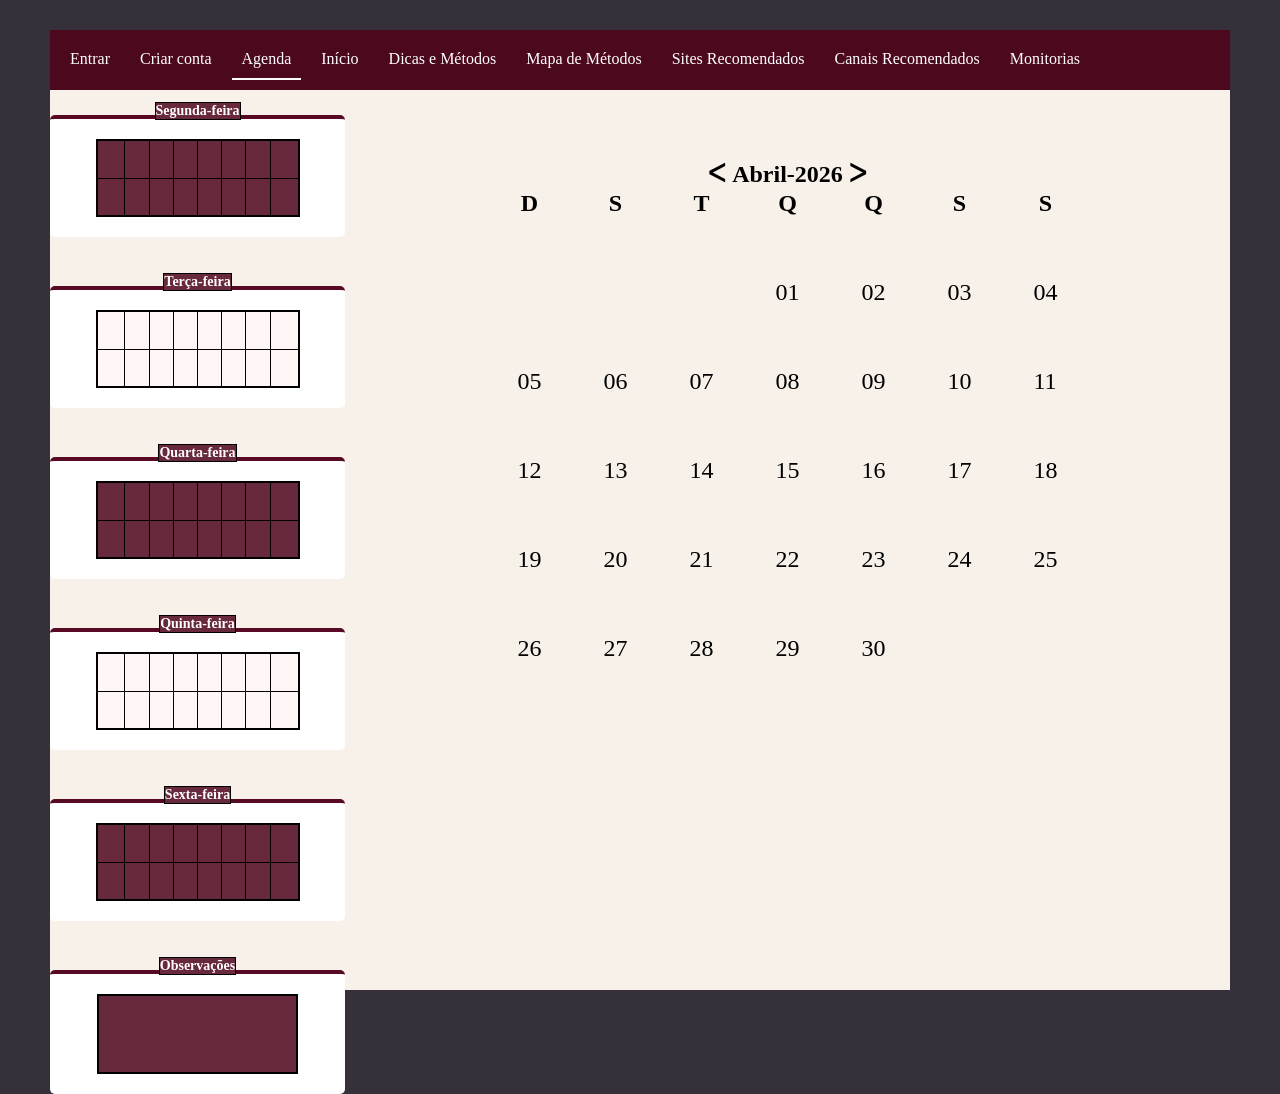
==== agenda.html @ 1c2069dc "footer" ====
<!DOCTYPE html>
<html lang="pt-BR">

    <head>
        <meta charset="UTF-8">
        <meta
            name="viewport"
            content="width=device-width, initial-scale=1.0"
        >
        <title>IFocus | Agenda</title>
        <link rel="stylesheet" href="style.css">
    </head>
    <body class="body-agenda">
        <div class="pag_principal">

            <!-- MENU -->

            <nav class="menu">

                <a href="entrar.html">
                    Entrar
                </a>

                <a href="cadastro.html">
                    Criar conta
                </a>

                <a href="agenda.html" class="index">
                    Agenda
                </a>

                <a href="inicio.html">
                    Início
                </a>

                <a href="dicas.html">
                    Dicas e Métodos
                </a>

                <a href="metodos.html">
                    Mapa de Métodos
                </a>

                <a href="sites.html">
                    Sites Recomendados
                </a>

                <a href="canais.html">
                    Canais Recomendados
                </a>

                <a
                    href="monitorias.html"
                >
                    Monitorias
                </a>

            </nav>
        <main class="main-agenda">
            <aside class="dias-semana">
                <div class="container-tabela">
                    <div class="dia">
                        <h4 class="titulo-dia-semana">Segunda-feira</h4>
                        <table class="tabela-dias-semana">
                            <tr>
                                <td></td>
                                <td></td>
                                <td></td>
                                <td></td>
                                <td></td>
                                <td></td>
                                <td></td>
                                <td></td>
                            </tr>
                            <tr>
                                <td></td>
                                <td></td>
                                <td></td>
                                <td></td>
                                <td></td>
                                <td></td>
                                <td></td>
                                <td></td>
                            </tr>
                        </table>
                    </div>
                    <div class="dia">
                        <h4 class="titulo-dia-semana">Terça-feira</h4>
                        <table class="tabela-dias-semana">
                            <tr>
                                <td></td>
                                <td></td>
                                <td></td>
                                <td></td>
                                <td></td>
                                <td></td>
                                <td></td>
                                <td></td>
                            </tr>
                            <tr>
                                <td></td>
                                <td></td>
                                <td></td>
                                <td></td>
                                <td></td>
                                <td></td>
                                <td></td>
                                <td></td>
                            </tr>
                        </table>
                    </div>
                    <div class="dia">
                        <h4 class="titulo-dia-semana">Quarta-feira</h4>
                        <table  class="tabela-dias-semana">
                            <tr>
                                <td></td>
                                <td></td>
                                <td></td>
                                <td></td>
                                <td></td>
                                <td></td>
                                <td></td>
                                <td></td>
                            </tr>
                            <tr>
                                <td></td>
                                <td></td>
                                <td></td>
                                <td></td>
                                <td></td>
                                <td></td>
                                <td></td>
                                <td></td>
                            </tr>
                        </table>
                    </div>
                    <div class="dia">
                        <h4 class="titulo-dia-semana">Quinta-feira</h4>
                        <table  class="tabela-dias-semana">
                            <tr>
                                <td></td>
                                <td></td>
                                <td></td>
                                <td></td>
                                <td></td>
                                <td></td>
                                <td></td>
                                <td></td>
                            </tr>
                            <tr>
                                <td></td>
                                <td></td>
                                <td></td>
                                <td></td>
                                <td></td>
                                <td></td>
                                <td></td>
                                <td></td>
                            </tr>
                        </table>
                    </div>
                    <div class="dia">
                        <h4 class="titulo-dia-semana">Sexta-feira</h4>
                        <table  class="tabela-dias-semana">
                            <tr>
                                <td></td>
                                <td></td>
                                <td></td>
                                <td></td>
                                <td></td>
                                <td></td>
                                <td></td>
                                <td></td>
                            </tr>
                            <tr>
                                <td></td>
                                <td></td>
                                <td></td>
                                <td></td>
                                <td></td>
                                <td></td>
                                <td></td>
                                <td></td>
                            </tr>
                        </table>
                    </div>
                    <div class="dia">
                        <h4 class="titulo-dia-semana">Observações</h4>
                        <div class="observacoes"></div>
                    </div>
                </div>
            </aside>
            <section class="calendario">
                <div class="mes-ano-calendario">
                    <h1>ᐸ Abril-2026 ᐳ</h1>
                </div>
                <table class="tabela-calendario">
                    <tr>
                        <th class="coluna-calendario">D</th>
                        <th class="coluna-calendario">S</th>
                        <th class="coluna-calendario">T</th>
                        <th class="coluna-calendario">Q</th>
                        <th class="coluna-calendario">Q</th>
                        <th class="coluna-calendario">S</th>
                        <th class="coluna-calendario">S</th>
                    </tr>
                    <tr>
                        <td class="coluna-calendario"></td>
                        <td class="coluna-calendario"></td>
                        <td class="coluna-calendario"></td>
                        <td class="coluna-calendario">01</td>
                        <td class="coluna-calendario">02</td>
                        <td class="coluna-calendario">03</td>
                        <td class="coluna-calendario">04</td>
                    </tr>
                    <tr>
                        <td class="coluna-calendario">05</td>
                        <td class="coluna-calendario">06</td>
                        <td class="coluna-calendario">07</td>
                        <td class="coluna-calendario">08</td>
                        <td class="coluna-calendario">09</td>
                        <td class="coluna-calendario">10</td>
                        <td class="coluna-calendario">11</td>
                    </tr>
                    <tr>
                        <td class="coluna-calendario">12</td>
                        <td class="coluna-calendario">13</td>
                        <td class="coluna-calendario">14</td>
                        <td class="coluna-calendario">15</td>
                        <td class="coluna-calendario">16</td>
                        <td class="coluna-calendario">17</td>
                        <td class="coluna-calendario">18</td>
                    </tr>
                    <tr>
                        <td class="coluna-calendario">19</td>
                        <td class="coluna-calendario">20</td>
                        <td class="coluna-calendario">21</td>
                        <td class="coluna-calendario">22</td>
                        <td class="coluna-calendario">23</td>
                        <td class="coluna-calendario">24</td>
                        <td class="coluna-calendario">25</td>
                    </tr>
                    <tr>
                        <td class="coluna-calendario">26</td>
                        <td class="coluna-calendario">27</td>
                        <td class="coluna-calendario">28</td>
                        <td class="coluna-calendario">29</td>
                        <td class="coluna-calendario">30</td>
                        <td class="coluna-calendario"></td>
                        <td class="coluna-calendario"></td>
                    </tr>
                </table>

            </section>
        </main>
    </body>
</html>
---- style.css ----
/*CONFIGURAÇÕES GERAIS*/
* {
  box-sizing: border-box;
  }

  body {
    margin: 0;
    background-color: #36303B;
}

/*PÁGINA PRINCIPAL*/
.pag_principal {
    max-width: 1180px;
    margin: 30px auto;
    background-color: #FFF6F6;
}

/*BARRA SUPERIOR*/
.navegador {
    background-color: #36303B;
    padding: 12px;
    display: flex;
    align-items: center;
}

/*MENU*/
.menu {
    background-color: #4C091D;
    display: flex;
    padding: 10px;
    gap: 10px;
}

.menu a {
    color: white;
    text-decoration: none;
    padding: 10px;
}

.menu a:hover {
    background-color: #580A25;
}

/* PÁGINA ATUAL */
.menu .index {
    border-bottom: 2px solid white;
}

/*LOGIN E CADASTRO*/
.login {
    display: flex;
    min-height: 560px;
}

/*LADO DOS TEXTOS*/
.textos {
    width: 50%;
    background-color: #36303B;
    color: white;
    display: flex;
    align-items: center;
    justify-content: center;
    padding: 40px;
}

.inicio {
    max-width: 350px;
}

/* LOGO */
.logo {
    font-size: 18px;
    font-weight: bold;
    margin-bottom: 20px;
}

/* TÍTULO */
.inicio h1 {
    font-size: 34px;
}

/* PARÁGRAFO */
.inicio p {
    line-height: 1.6;
}

/*FORMULÁRIO*/
.formulario {
    width: 50%;
    padding: 50px;
    display: flex;
    flex-direction: column;
    justify-content: center;
}

.formulario h2 {
    color: #4C091D;
}

.subtitulo {
    color: #8B8782;
    margin-bottom: 30px;
}

/*CAMPOS DO FORMULÁRIO*/
.campo {
    margin-bottom: 15px;
}

.campo label {
    display: block;
    margin-bottom: 5px;
    color: #4C091D;
    font-weight: bold;
}

.campo input {
    width: 100%;
    padding: 10px;
    border: 1px solid #ccc;
    border-radius: 5px;

}

/*BOTÃO LOGIN*/
.botao_login {
    background-color: #580A25;
    color: white;
    border: none;
    padding: 12px;
    border-radius: 5px;
    text-align: center;
    text-decoration: none;
    cursor: pointer;
    margin-top: 10px;
}
.botao_login:hover {
    background-color: #4C091D;
}

/*TROCAR DE CONTA*/
.trocar_conta {
    margin-top: 20px;
    color: #8B8782;
    text-align: center;
}
.trocar_conta a {
    color: #580A25;
    font-weight: bold;
    text-decoration: none;
}

/*HERO*/
.cabeca {
    background-color: #4C091D;
    color: white;
    padding: 50px;
}

.titulo_inferior {
    font-size: 13px;
    margin-bottom: 10px
}

.cabeca h1 {
    font-size: 32px;
}

.cabeca p {
    line-height: 1.6;
}


/*CONTEÚDO GERAL*/

.conteudo{
    padding: 40px;
}

.titulo {
    color: #4C091D;
}

.descricao {
    color: #555;
    line-height: 1.6;
}

/*FOOTER*/

.site-footer {
    background-color: #68293C;
    color: white;
    padding: 30px;
    display: flex;
}

.site-footer a {
    color: white;
    text-decoration: none;
}

.col1{
    margin-left: 5%;
}

.col2{
    margin-left: 25%;
    margin-top: 5%;
}


/*DICAS E MÉTODOS*/
.area_metodo{
    display: grid;
    grid-template-columns: 1fr 1fr;
    gap: 20px;
}

.area_conteudo {
    background-color: white;
    padding: 20px;
    border-left: 4px solid #580A25;
    border-radius: 5px;
}

.area_conteudo h3 {
    color: #4C091D;
}

.area_conteudo p {
    color: #555;
    line-height: 1.5;
}

/*COMENTÁRIOS*/
.area_comentario {
    background-color: white;
    padding: 20px;
    margin-top: 30px;
    border: 1px solid #ccc;
    border-radius: 10px;
}

.area_comentario h4 {
    color: #4C091D;
}

/* COMENTÁRIO */

.comentario {
    display: flex;
    gap: 10px;
    padding: 15px 0;
    border-bottom: 1px solid #ddd;
}

/* FOTO / INICIAL DO USUÁRIO */

.avatar {
    width: 35px;
    height: 35px;
    background-color: #4C091D;
    color: white;
    border-radius: 50%;
    display: flex;
    align-items: center;
    justify-content: center;
}

/* TEXTO DO COMENTÁRIO */

.corpo {
    display: flex;
    flex: 1;
}

.user {
    font-weight: bold;
    color: #4C091D;
}

.texto {
    color: #555;
}

/* CAMPO PARA COMENTAR */

.comment-form {
    display: flex;
    gap: 10px;
    margin-top: 15px;
}

.comment-form input {
    display: flex;
    flex: 1;
    padding: 10px;
    border: 1px solid #ccc;
    border-radius: 5px;
}

.comment-form button {
    background-color: #580A25;
    color: white;
    border: none;
    padding: 10px 20px;
    border-radius: 5px;
    cursor: pointer;
}

/*SITES RECOMENDADOS*/
.materiais {
    display: grid;
    grid-template-columns: 1fr 1fr;
    gap: 30px;
}

.materia h3 {
    background-color: #4C091D;
    color: white;
    padding: 10px;
}

.item {
    padding: 15px 0;
    border-bottom: 1px solid #ddd;
}

.nome {
    font-weight: bold;
    color: #4C091D;
}

.descricao {
    color: #555;
}

/*MONITORIAS*/

.schedule-grid {
    display: grid;
    grid-template-columns: 1fr 1fr;
    gap: 20px;
}

.dia {
    background-color: white;
    padding: 20px;
    border-top: 4px solid #580A25;
    border-radius: 5px;
}

.dia h4 {
    color: #4C091D;
}

.monit {
    margin-top: 10px;
    color: #555;
}

.monit b {
    color: #4C091D;
}

/*MAPA DE MÉTODOS*/

.area_mapa {
    background-color: white;
    padding: 30px;
    border-radius: 10px;
}

.mapa_mental {
    display: flex;
    position: relative;
    width: 100%;
    height: 440px;
}

/* CENTRO DO MAPA */

.centro {
    display: flex;
    position: absolute;
    left: 50%;
    top: 50%;
    transform: translate(-50%, -50%);
    width: 120px;
    height: 120px;
    background-color: #580A25;
    color: white;
    border-radius: 50%;
    display: flex;
    align-items: center;
    justify-content: center;
}

/* CAIXAS DO MAPA */

.metodo_mapa {
    display: flex;
    position: absolute;
    width: 190px;
    background-color: #FFF6F6;
    padding: 10px;
    border: 1px solid #ccc;
    border-radius: 5px;
}

.metodo_mapa h5 {
    margin: 0 0 5px 0;
    color: #4C091D;
}

.metodo_mapa p {
    margin: 0;
    color: #555;
}

/* LINHAS DO MAPA */

.mm-line {
    position: absolute;
    height: 2px;
    background-color: #8B8782;
    transform-origin: left;
}

/*RESPONSIVIDADE*/

@media (max-width: 760px) {

/* LOGIN */

.login {
    display: flex;
    flex-direction: column;
}

.textos,
.formulario {
    width: 100%;
}

/* MENU */

.menu {
    display: flex;
    flex-wrap: wrap;
}

/* MÉTODOS */

.area_metodo {
    display: grid;
    grid-template-columns: 1fr;
}

/* SITES */

.materiais {
    display: grid;
    grid-template-columns: 1fr;
}

/* MONITORIAS */

.schedule-grid {
    grid-template-columns: 1fr;
}

/* MAPA */

.metodo_mapa {
    height: auto;
}

.metodo_mapa,
.centro {
    position: static;
    transform: none;
    width: 100%;
    margin-bottom: 15px;
    min-height: 80px;
}

.mm-line {
    display: none;
}
}

/*AGENDA*/

.body-agenda {
    margin: 0;
    height: 100%;
    overflow: hidden;
    /*
    background-color: #9b85bb;
    */
}


.lista-navbar {
    list-style-type: none;
    margin: 0;
    padding: 1.5;
    display: flex;
    justify-content: flex-end;
    gap: 5px;
}

.lista-navbar img {
    width: 27px;
    height: 27px;
    object-fit: cover;
    display: block;
}

.main-agenda {
    display: flex;
    flex-direction: row;
    height: 100vh;
}



.dias-semana {  
    background-color: #f7f1ea;
    width: 25%;
    height: 100%;
    
    
}

.calendario {
    background-color: #f7f1ea;
    width: 75%;
    height: 100%;
    
 
}

.tabela-calendario {
    display: flex;
    justify-content: center;
    font-family: Georgia, 'Times New Roman', Times, serif;
    font-size: x-large;
 
   
}

.coluna-calendario {
    padding: 30px;
}

.mes-ano-calendario {
    display: flex;
    margin: auto;
    justify-content: center;
    position: relative;
    top: 50px;
}

.container-tabela {
    display: flex;
    flex-direction: column;
    gap: 24px;
    width: 100%;

}

.dia {
    position: relative;
    display: flex;
    flex-direction: column;
    align-items: center;
    width: 100%;
    margin-top: 25px;
}

.titulo-dia-semana  {
    position: absolute;
    top: -17px;
    left: 30;
    z-index: 10;
    margin: 0;
    padding: 2px, 14px;
    font-size: 14px;
    border: 1px solid black;
    
}

.tabela-dias-semana {
    width: 80%;
    border-collapse: collapse;
    border: 2px solid black;
   
}

.tabela-dias-semana td {
    height: 38px;
    border: 1px solid black;
}

.observacoes {
    border: 2px solid black;
    width: 79%;
    height: 80px;
    background-color: #68293C;
}

.dia:nth-child(odd) table{
     background-color: #68293C;
}

.dia:nth-child(even) table{
    background-color: #FFF6F6;
}

.dia:nth-child(odd) h4{
    background-color: #68293C;
    color: white;
}

.dia:nth-child(even) h4{
    background-color: #68293C;
    color: white;
}
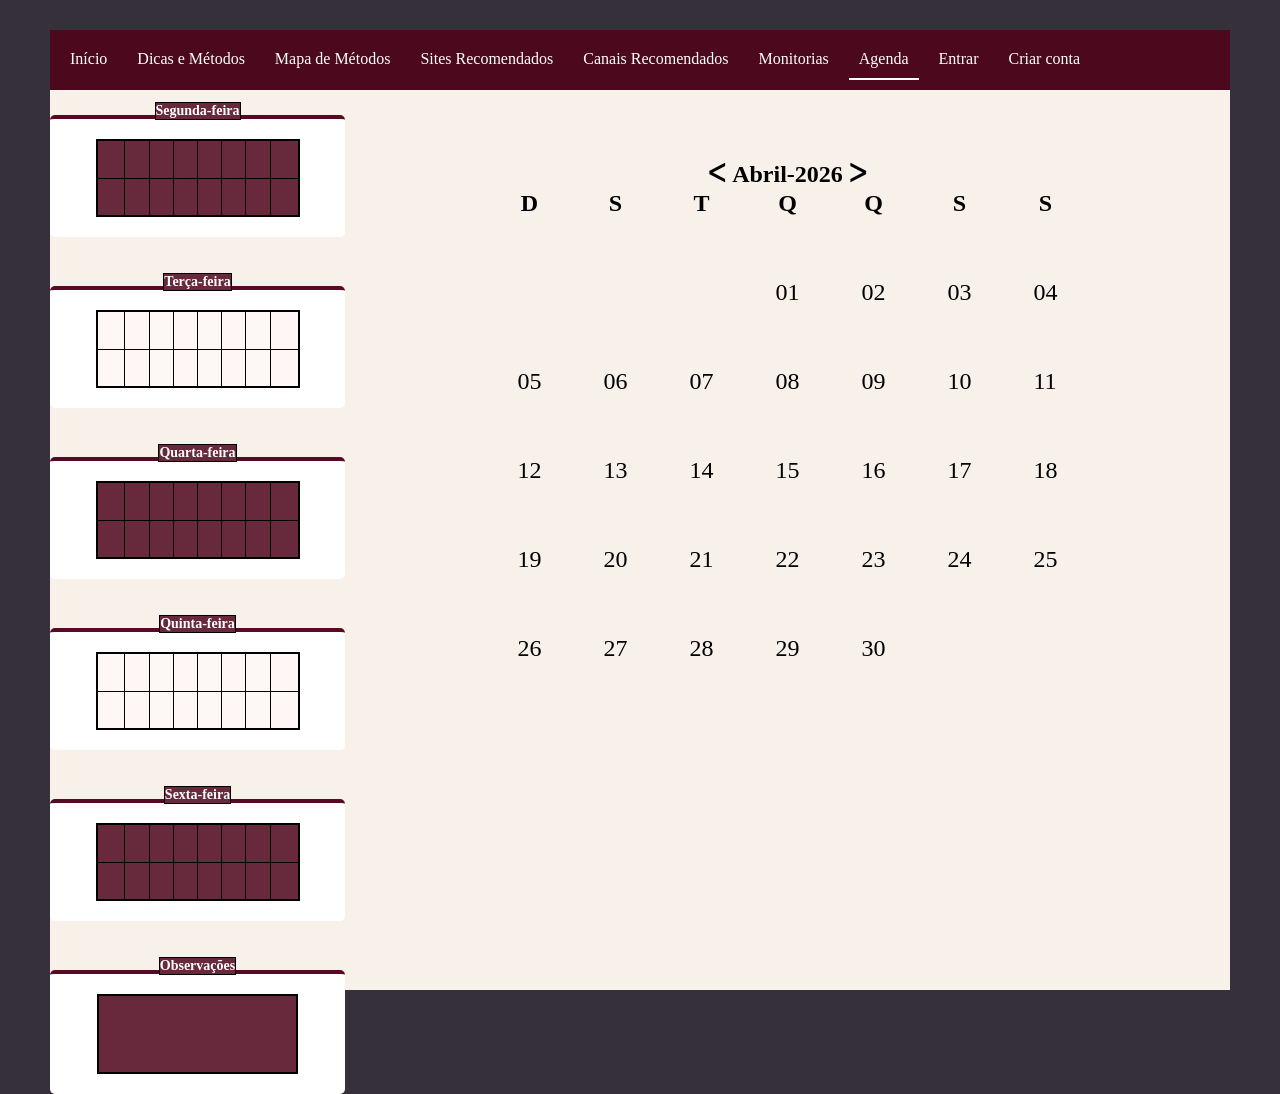
==== commit c6f58020: "a" ====
--- a/agenda.html
+++ b/agenda.html
@@ -17,18 +17,6 @@
 
             <nav class="menu">
 
-                <a href="entrar.html">
-                    Entrar
-                </a>
-
-                <a href="cadastro.html">
-                    Criar conta
-                </a>
-
-                <a href="agenda.html" class="index">
-                    Agenda
-                </a>
-
                 <a href="inicio.html">
                     Início
                 </a>
@@ -53,6 +41,17 @@
                     href="monitorias.html"
                 >
                     Monitorias
+                </a>
+
+                <a href="agenda.html" class="index">
+                    Agenda
+                </a>
+
+                <a href="entrar.html">
+                    Entrar
+                </a>
+                <a href="cadastro.html">
+                    Criar conta
                 </a>
 
             </nav>
--- a/style.css
+++ b/style.css
@@ -15,6 +15,7 @@
     background-color: #FFF6F6;
 }
 
+
 /*BARRA SUPERIOR*/
 .navegador {
     background-color: #36303B;
@@ -55,7 +56,7 @@
 /*LADO DOS TEXTOS*/
 .textos {
     width: 50%;
-    background-color: #36303B;
+    background-color: #68293C;
     color: white;
     display: flex;
     align-items: center;
@@ -70,7 +71,6 @@
 /* LOGO */
 .logo {
     font-size: 18px;
-    font-weight: bold;
     margin-bottom: 20px;
 }
 
@@ -111,7 +111,6 @@
     display: block;
     margin-bottom: 5px;
     color: #4C091D;
-    font-weight: bold;
 }
 
 .campo input {
@@ -146,7 +145,6 @@
 }
 .trocar_conta a {
     color: #580A25;
-    font-weight: bold;
     text-decoration: none;
 }
 
@@ -156,6 +154,14 @@
     color: white;
     padding: 50px;
 }
+.cabeca a{
+    margin-top: 5%;
+    margin-left: 90%;
+    color: white;
+    text-decoration: none;
+}
+
+
 
 .titulo_inferior {
     font-size: 13px;
@@ -328,7 +334,6 @@
 }
 
 .nome {
-    font-weight: bold;
     color: #4C091D;
 }
 
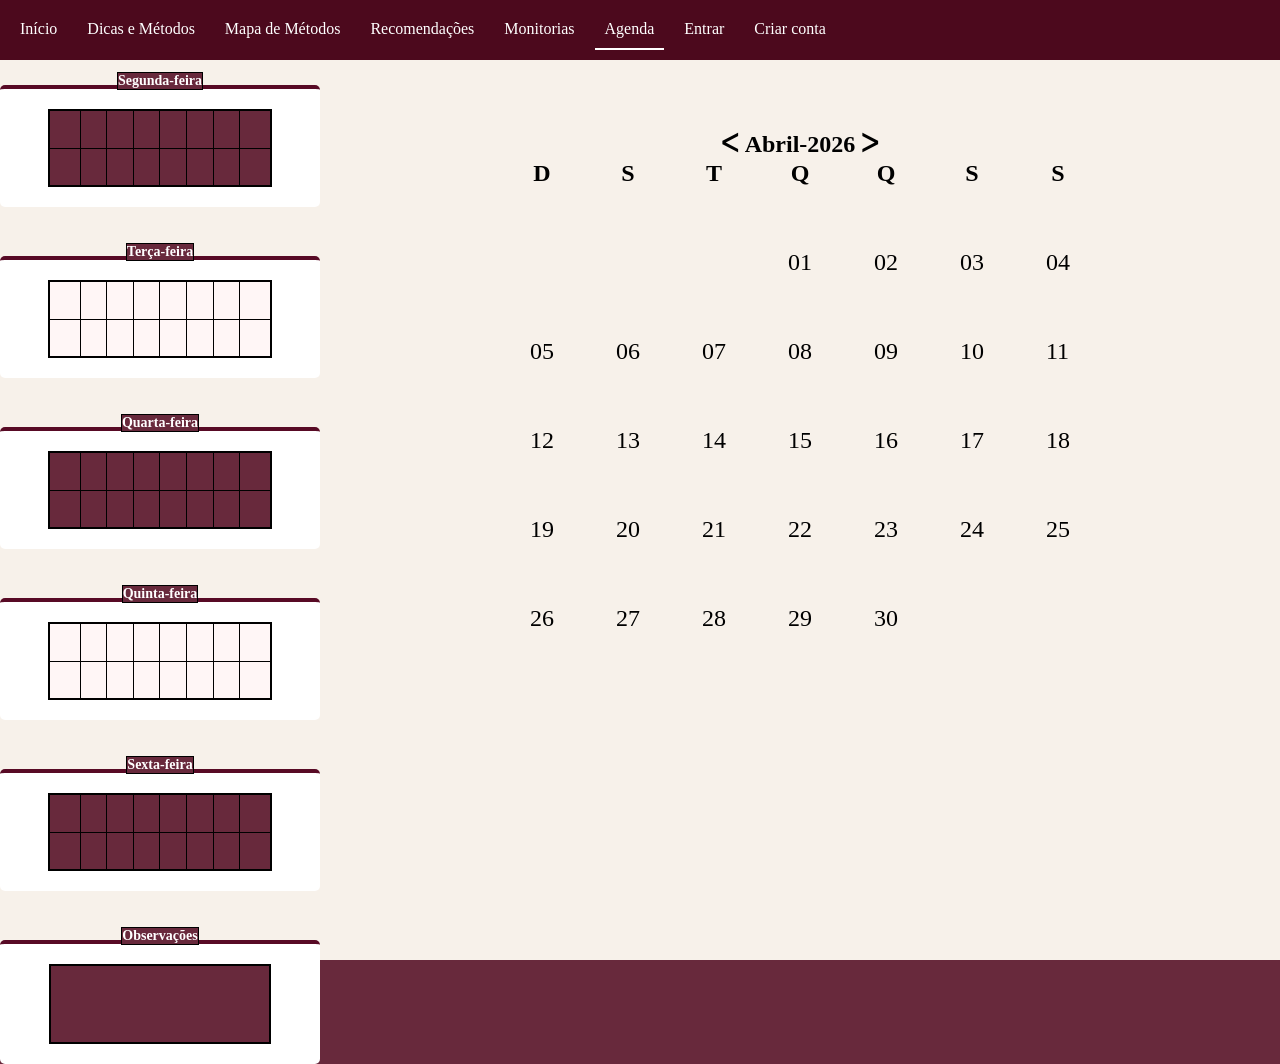
==== commit d2a0b97c: "canais" ====
--- a/agenda.html
+++ b/agenda.html
@@ -29,12 +29,8 @@
                     Mapa de Métodos
                 </a>
 
-                <a href="sites.html">
-                    Sites Recomendados
-                </a>
-
-                <a href="canais.html">
-                    Canais Recomendados
+                <a href="recomenda.html">
+                    Recomendações
                 </a>
 
                 <a
--- a/style.css
+++ b/style.css
@@ -4,14 +4,12 @@
   }
 
   body {
-    margin: 0;
-    background-color: #36303B;
+    margin:0%;
+    background-color: #68293C;
 }
 
 /*PÁGINA PRINCIPAL*/
 .pag_principal {
-    max-width: 1180px;
-    margin: 30px auto;
     background-color: #FFF6F6;
 }
 
@@ -70,8 +68,8 @@
 
 /* LOGO */
 .logo {
-    font-size: 18px;
-    margin-bottom: 20px;
+    width:590px;
+    margin-inline-start: auto;
 }
 
 /* TÍTULO */
@@ -162,12 +160,6 @@
 }
 
 
-
-.titulo_inferior {
-    font-size: 13px;
-    margin-bottom: 10px
-}
-
 .cabeca h1 {
     font-size: 32px;
 }
@@ -224,7 +216,7 @@
 }
 
 .area_conteudo {
-    background-color: white;
+    background-color: #e2e2e2;
     padding: 20px;
     border-left: 4px solid #580A25;
     border-radius: 5px;
@@ -330,7 +322,6 @@
 
 .item {
     padding: 15px 0;
-    border-bottom: 1px solid #ddd;
 }
 
 .nome {
@@ -372,7 +363,7 @@
 /*MAPA DE MÉTODOS*/
 
 .area_mapa {
-    background-color: white;
+    background-color: #e2e2e2;
     padding: 30px;
     border-radius: 10px;
 }
@@ -422,15 +413,6 @@
 .metodo_mapa p {
     margin: 0;
     color: #555;
-}
-
-/* LINHAS DO MAPA */
-
-.mm-line {
-    position: absolute;
-    height: 2px;
-    background-color: #8B8782;
-    transform-origin: left;
 }
 
 /*RESPONSIVIDADE*/
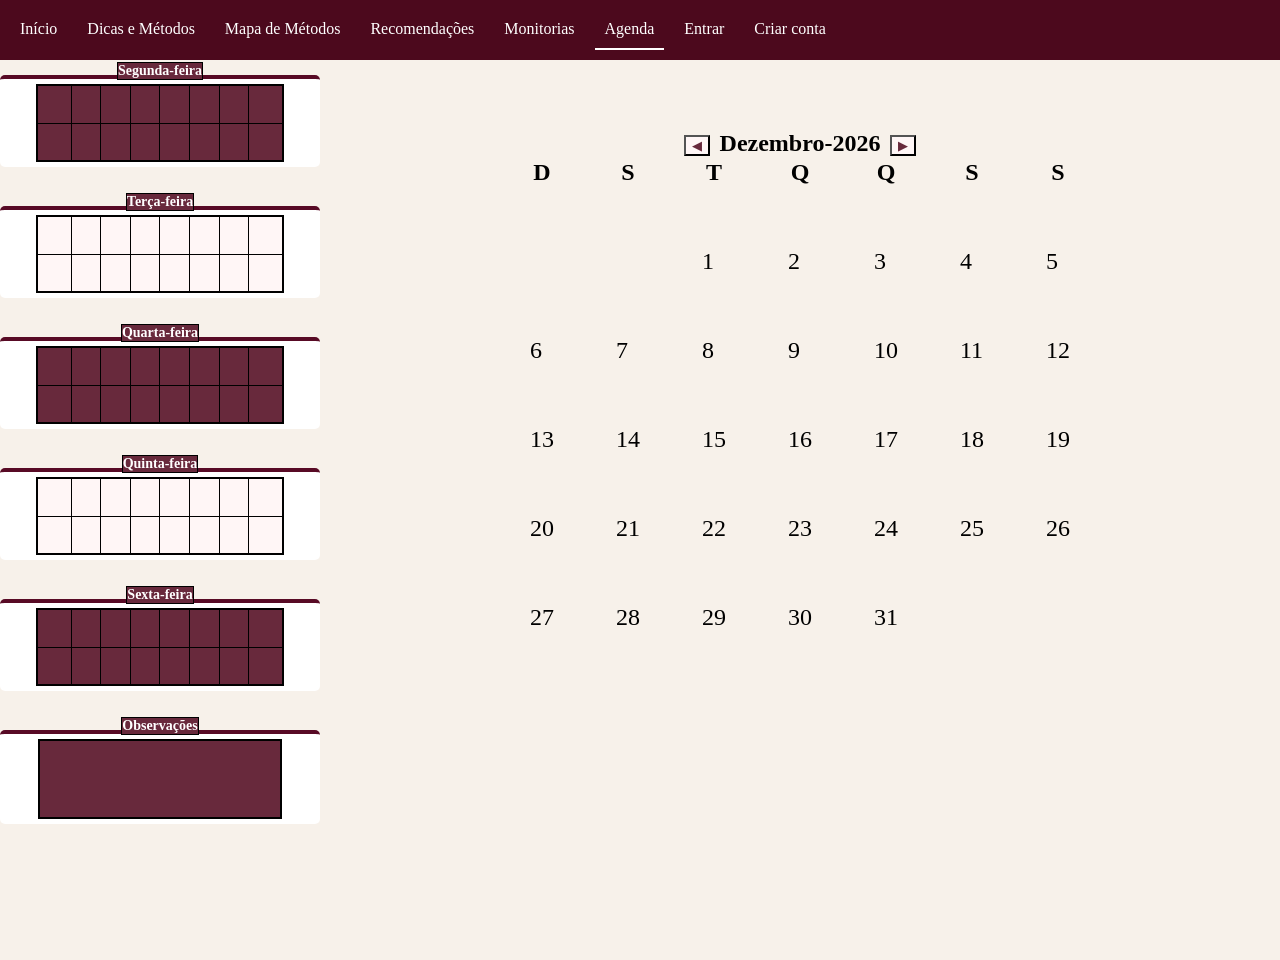
==== commit 5c6d9b6e: "atualização do calendario de agenda e das tabelas dos dias" ====
--- a/agenda.html
+++ b/agenda.html
@@ -58,24 +58,24 @@
                         <h4 class="titulo-dia-semana">Segunda-feira</h4>
                         <table class="tabela-dias-semana">
                             <tr>
-                                <td></td>
-                                <td></td>
-                                <td></td>
-                                <td></td>
-                                <td></td>
-                                <td></td>
-                                <td></td>
-                                <td></td>
-                            </tr>
-                            <tr>
-                                <td></td>
-                                <td></td>
-                                <td></td>
-                                <td></td>
-                                <td></td>
-                                <td></td>
-                                <td></td>
-                                <td></td>
+                                <td contenteditable="true" data-index="seg-0"></td>
+                                <td contenteditable="true" data-index="seg-1"></td>
+                                <td contenteditable="true" data-index="seg-2"></td>
+                                <td contenteditable="true" data-index="seg-3"></td>
+                                <td contenteditable="true" data-index="seg-4"></td>
+                                <td contenteditable="true" data-index="seg-5"></td>
+                                <td contenteditable="true" data-index="seg-6"></td>
+                                <td contenteditable="true" data-index="seg-7"></td>
+                            </tr>
+                            <tr>
+                                <td contenteditable="true" data-index="seg-8"></td>
+                                <td contenteditable="true" data-index="seg-9"></td>
+                                <td contenteditable="true" data-index="seg-10"></td>
+                                <td contenteditable="true" data-index="seg-11"></td>
+                                <td contenteditable="true" data-index="seg-12"></td>
+                                <td contenteditable="true" data-index="seg-13"></td>
+                                <td contenteditable="true" data-index="seg-14"></td>
+                                <td contenteditable="true" data-index="seg-15"></td>
                             </tr>
                         </table>
                     </div>
@@ -83,24 +83,24 @@
                         <h4 class="titulo-dia-semana">Terça-feira</h4>
                         <table class="tabela-dias-semana">
                             <tr>
-                                <td></td>
-                                <td></td>
-                                <td></td>
-                                <td></td>
-                                <td></td>
-                                <td></td>
-                                <td></td>
-                                <td></td>
-                            </tr>
-                            <tr>
-                                <td></td>
-                                <td></td>
-                                <td></td>
-                                <td></td>
-                                <td></td>
-                                <td></td>
-                                <td></td>
-                                <td></td>
+                                <td contenteditable="true" data-index="ter-0"></td>
+                                <td contenteditable="true" data-index="ter-1"></td>
+                                <td contenteditable="true" data-index="ter-2"></td>
+                                <td contenteditable="true" data-index="ter-3"></td>
+                                <td contenteditable="true" data-index="ter-4"></td>
+                                <td contenteditable="true" data-index="ter-5"></td>
+                                <td contenteditable="true" data-index="ter-6"></td>
+                                <td contenteditable="true" data-index="ter-7"></td>
+                            </tr>
+                            <tr>
+                                <td contenteditable="true" data-index="ter-8"></td>
+                                <td contenteditable="true" data-index="ter-9"></td>
+                                <td contenteditable="true" data-index="ter-10"></td>
+                                <td contenteditable="true" data-index="ter-11"></td>
+                                <td contenteditable="true" data-index="ter-12"></td>
+                                <td contenteditable="true" data-index="ter-13"></td>
+                                <td contenteditable="true" data-index="ter-14"></td>
+                                <td contenteditable="true" data-index="ter-15"></td>
                             </tr>
                         </table>
                     </div>
@@ -108,24 +108,24 @@
                         <h4 class="titulo-dia-semana">Quarta-feira</h4>
                         <table  class="tabela-dias-semana">
                             <tr>
-                                <td></td>
-                                <td></td>
-                                <td></td>
-                                <td></td>
-                                <td></td>
-                                <td></td>
-                                <td></td>
-                                <td></td>
-                            </tr>
-                            <tr>
-                                <td></td>
-                                <td></td>
-                                <td></td>
-                                <td></td>
-                                <td></td>
-                                <td></td>
-                                <td></td>
-                                <td></td>
+                                <td contenteditable="true" data-index="qua-0"></td>
+                                <td contenteditable="true" data-index="qua-1"></td>
+                                <td contenteditable="true" data-index="qua-2"></td>
+                                <td contenteditable="true" data-index="qua-3"></td>
+                                <td contenteditable="true" data-index="qua-4"></td>
+                                <td contenteditable="true" data-index="qua-5"></td>
+                                <td contenteditable="true" data-index="qua-6"></td>
+                                <td contenteditable="true" data-index="qua-7"></td>
+                            </tr>
+                            <tr>
+                                <td contenteditable="true" data-index="qua-8"></td>
+                                <td contenteditable="true" data-index="qua-9"></td>
+                                <td contenteditable="true" data-index="qua-10"></td>
+                                <td contenteditable="true" data-index="qua-11"></td>
+                                <td contenteditable="true" data-index="qua-12"></td>
+                                <td contenteditable="true" data-index="qua-13"></td>
+                                <td contenteditable="true" data-index="qua-14"></td>
+                                <td contenteditable="true" data-index="qua-15"></td>
                             </tr>
                         </table>
                     </div>
@@ -133,61 +133,64 @@
                         <h4 class="titulo-dia-semana">Quinta-feira</h4>
                         <table  class="tabela-dias-semana">
                             <tr>
-                                <td></td>
-                                <td></td>
-                                <td></td>
-                                <td></td>
-                                <td></td>
-                                <td></td>
-                                <td></td>
-                                <td></td>
-                            </tr>
-                            <tr>
-                                <td></td>
-                                <td></td>
-                                <td></td>
-                                <td></td>
-                                <td></td>
-                                <td></td>
-                                <td></td>
-                                <td></td>
+                                <td contenteditable="true" data-index="qui-0"></td>
+                                <td contenteditable="true" data-index="qui-1"></td>
+                                <td contenteditable="true" data-index="qui-2"></td>
+                                <td contenteditable="true" data-index="qui-3"></td>
+                                <td contenteditable="true" data-index="qui-4"></td>
+                                <td contenteditable="true" data-index="qui-5"></td>
+                                <td contenteditable="true" data-index="qui-6"></td>
+                                <td contenteditable="true" data-index="qui-7"></td>
+                            </tr>
+                            <tr>
+                                <td contenteditable="true" data-index="qui-8"></td>
+                                <td contenteditable="true" data-index="qui-9"></td>
+                                <td contenteditable="true" data-index="qui-10"></td>
+                                <td contenteditable="true" data-index="qui-11"></td>
+                                <td contenteditable="true" data-index="qui-12"></td>
+                                <td contenteditable="true" data-index="qui-13"></td>
+                                <td contenteditable="true" data-index="qui-14"></td>
+                                <td contenteditable="true" data-index="qui-15"></td>
                             </tr>
                         </table>
                     </div>
                     <div class="dia">
                         <h4 class="titulo-dia-semana">Sexta-feira</h4>
                         <table  class="tabela-dias-semana">
-                            <tr>
-                                <td></td>
-                                <td></td>
-                                <td></td>
-                                <td></td>
-                                <td></td>
-                                <td></td>
-                                <td></td>
-                                <td></td>
-                            </tr>
-                            <tr>
-                                <td></td>
-                                <td></td>
-                                <td></td>
-                                <td></td>
-                                <td></td>
-                                <td></td>
-                                <td></td>
-                                <td></td>
+                           <tr>
+                                <td contenteditable="true" data-index="sex-0"></td>
+                                <td contenteditable="true" data-index="sex-1"></td>
+                                <td contenteditable="true" data-index="sex-2"></td>
+                                <td contenteditable="true" data-index="sex-3"></td>
+                                <td contenteditable="true" data-index="sex-4"></td>
+                                <td contenteditable="true" data-index="sex-5"></td>
+                                <td contenteditable="true" data-index="sex-6"></td>
+                                <td contenteditable="true" data-index="sex-7"></td>
+                            </tr>
+                            <tr>
+                                <td contenteditable="true" data-index="sex-8"></td>
+                                <td contenteditable="true" data-index="sex-9"></td>
+                                <td contenteditable="true" data-index="sex-10"></td>
+                                <td contenteditable="true" data-index="sex-11"></td>
+                                <td contenteditable="true" data-index="sex-12"></td>
+                                <td contenteditable="true" data-index="sex-13"></td>
+                                <td contenteditable="true" data-index="sex-14"></td>
+                                <td contenteditable="true" data-index="sex-15"></td>
                             </tr>
                         </table>
                     </div>
                     <div class="dia">
                         <h4 class="titulo-dia-semana">Observações</h4>
-                        <div class="observacoes"></div>
+                        <div class="observacoes" contenteditable="true" data-index="obs"></div>
                     </div>
                 </div>
             </aside>
             <section class="calendario">
                 <div class="mes-ano-calendario">
-                    <h1>ᐸ Abril-2026 ᐳ</h1>
+                    <button id="anterior" type="button">◀</button>
+                    <h1 id="titulo-calendario">Julho-2026</h1>
+                    <button id="proximo" type="button">▶</button>
+
                 </div>
                 <table class="tabela-calendario">
                     <tr>
@@ -245,6 +248,7 @@
                         <td class="coluna-calendario"></td>
                     </tr>
                 </table>
+                <script src="java/calendario.js"></script>
 
             </section>
         </main>
--- a/style.css
+++ b/style.css
@@ -565,7 +565,8 @@
     flex-direction: column;
     align-items: center;
     width: 100%;
-    margin-top: 25px;
+    margin-top: 15px;
+    padding: 5px;
 }
 
 .titulo-dia-semana  {
@@ -616,3 +617,23 @@
     background-color: #68293C;
     color: white;
 }
+
+#anterior {
+    color: #68293C;
+    background-color: #FFF6F6;
+    width: auto;
+    height: 20%;
+    position: relative;
+    top: 25px;
+    left: -10px;
+}
+
+#proximo {
+    color: #68293C;
+    background-color: #FFF6F6;
+    width: auto;
+    height: 20%;
+    position: relative;
+    top: 25px;
+    left: 10px;
+}
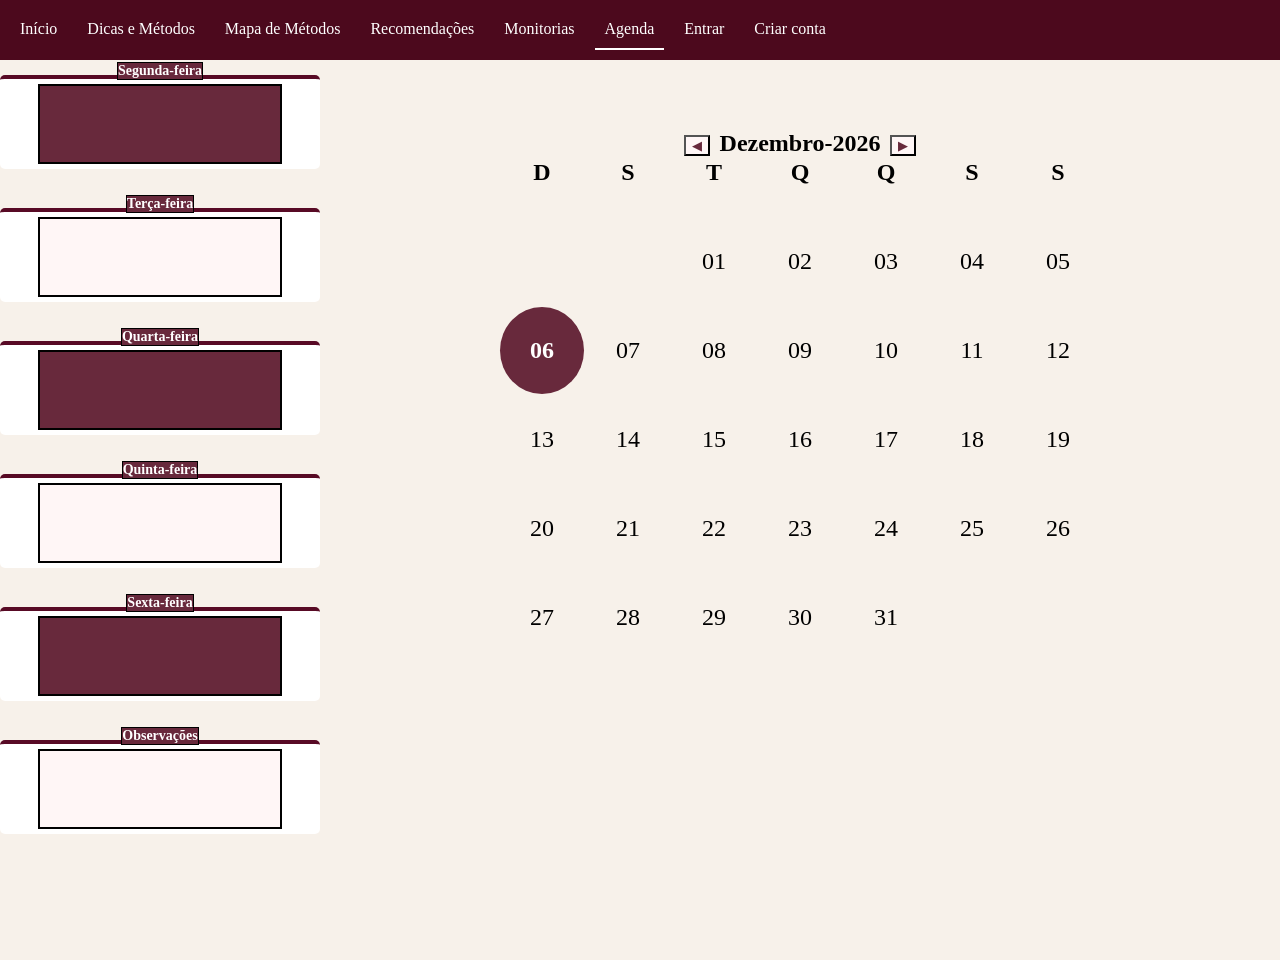
==== commit 7dd56b72: "feat: agenda semanal completa com calendario e salvamento automatico - Implementa navegação e seleçã" ====
--- a/agenda.html
+++ b/agenda.html
@@ -54,130 +54,25 @@
         <main class="main-agenda">
             <aside class="dias-semana">
                 <div class="container-tabela">
-                    <div class="dia">
+                    <div class="dia" data-dia-offset="0">
                         <h4 class="titulo-dia-semana">Segunda-feira</h4>
-                        <table class="tabela-dias-semana">
-                            <tr>
-                                <td contenteditable="true" data-index="seg-0"></td>
-                                <td contenteditable="true" data-index="seg-1"></td>
-                                <td contenteditable="true" data-index="seg-2"></td>
-                                <td contenteditable="true" data-index="seg-3"></td>
-                                <td contenteditable="true" data-index="seg-4"></td>
-                                <td contenteditable="true" data-index="seg-5"></td>
-                                <td contenteditable="true" data-index="seg-6"></td>
-                                <td contenteditable="true" data-index="seg-7"></td>
-                            </tr>
-                            <tr>
-                                <td contenteditable="true" data-index="seg-8"></td>
-                                <td contenteditable="true" data-index="seg-9"></td>
-                                <td contenteditable="true" data-index="seg-10"></td>
-                                <td contenteditable="true" data-index="seg-11"></td>
-                                <td contenteditable="true" data-index="seg-12"></td>
-                                <td contenteditable="true" data-index="seg-13"></td>
-                                <td contenteditable="true" data-index="seg-14"></td>
-                                <td contenteditable="true" data-index="seg-15"></td>
-                            </tr>
-                        </table>
+                        <div class="observacoes" contenteditable="true" data-index="obs"></div>
                     </div>
-                    <div class="dia">
+                    <div class="dia" data-dia-offset="1">
                         <h4 class="titulo-dia-semana">Terça-feira</h4>
-                        <table class="tabela-dias-semana">
-                            <tr>
-                                <td contenteditable="true" data-index="ter-0"></td>
-                                <td contenteditable="true" data-index="ter-1"></td>
-                                <td contenteditable="true" data-index="ter-2"></td>
-                                <td contenteditable="true" data-index="ter-3"></td>
-                                <td contenteditable="true" data-index="ter-4"></td>
-                                <td contenteditable="true" data-index="ter-5"></td>
-                                <td contenteditable="true" data-index="ter-6"></td>
-                                <td contenteditable="true" data-index="ter-7"></td>
-                            </tr>
-                            <tr>
-                                <td contenteditable="true" data-index="ter-8"></td>
-                                <td contenteditable="true" data-index="ter-9"></td>
-                                <td contenteditable="true" data-index="ter-10"></td>
-                                <td contenteditable="true" data-index="ter-11"></td>
-                                <td contenteditable="true" data-index="ter-12"></td>
-                                <td contenteditable="true" data-index="ter-13"></td>
-                                <td contenteditable="true" data-index="ter-14"></td>
-                                <td contenteditable="true" data-index="ter-15"></td>
-                            </tr>
-                        </table>
+                        <div class="observacoes" contenteditable="true" data-index="obs"></div>
                     </div>
-                    <div class="dia">
+                    <div class="dia" data-dia-offset="2">
                         <h4 class="titulo-dia-semana">Quarta-feira</h4>
-                        <table  class="tabela-dias-semana">
-                            <tr>
-                                <td contenteditable="true" data-index="qua-0"></td>
-                                <td contenteditable="true" data-index="qua-1"></td>
-                                <td contenteditable="true" data-index="qua-2"></td>
-                                <td contenteditable="true" data-index="qua-3"></td>
-                                <td contenteditable="true" data-index="qua-4"></td>
-                                <td contenteditable="true" data-index="qua-5"></td>
-                                <td contenteditable="true" data-index="qua-6"></td>
-                                <td contenteditable="true" data-index="qua-7"></td>
-                            </tr>
-                            <tr>
-                                <td contenteditable="true" data-index="qua-8"></td>
-                                <td contenteditable="true" data-index="qua-9"></td>
-                                <td contenteditable="true" data-index="qua-10"></td>
-                                <td contenteditable="true" data-index="qua-11"></td>
-                                <td contenteditable="true" data-index="qua-12"></td>
-                                <td contenteditable="true" data-index="qua-13"></td>
-                                <td contenteditable="true" data-index="qua-14"></td>
-                                <td contenteditable="true" data-index="qua-15"></td>
-                            </tr>
-                        </table>
+                        <div class="observacoes" contenteditable="true" data-index="obs"></div>
                     </div>
-                    <div class="dia">
+                    <div class="dia" data-dia-offset="3">
                         <h4 class="titulo-dia-semana">Quinta-feira</h4>
-                        <table  class="tabela-dias-semana">
-                            <tr>
-                                <td contenteditable="true" data-index="qui-0"></td>
-                                <td contenteditable="true" data-index="qui-1"></td>
-                                <td contenteditable="true" data-index="qui-2"></td>
-                                <td contenteditable="true" data-index="qui-3"></td>
-                                <td contenteditable="true" data-index="qui-4"></td>
-                                <td contenteditable="true" data-index="qui-5"></td>
-                                <td contenteditable="true" data-index="qui-6"></td>
-                                <td contenteditable="true" data-index="qui-7"></td>
-                            </tr>
-                            <tr>
-                                <td contenteditable="true" data-index="qui-8"></td>
-                                <td contenteditable="true" data-index="qui-9"></td>
-                                <td contenteditable="true" data-index="qui-10"></td>
-                                <td contenteditable="true" data-index="qui-11"></td>
-                                <td contenteditable="true" data-index="qui-12"></td>
-                                <td contenteditable="true" data-index="qui-13"></td>
-                                <td contenteditable="true" data-index="qui-14"></td>
-                                <td contenteditable="true" data-index="qui-15"></td>
-                            </tr>
-                        </table>
+                        <div class="observacoes" contenteditable="true" data-index="obs"></div>
                     </div>
-                    <div class="dia">
+                    <div class="dia" data-dia-offset="4">
                         <h4 class="titulo-dia-semana">Sexta-feira</h4>
-                        <table  class="tabela-dias-semana">
-                           <tr>
-                                <td contenteditable="true" data-index="sex-0"></td>
-                                <td contenteditable="true" data-index="sex-1"></td>
-                                <td contenteditable="true" data-index="sex-2"></td>
-                                <td contenteditable="true" data-index="sex-3"></td>
-                                <td contenteditable="true" data-index="sex-4"></td>
-                                <td contenteditable="true" data-index="sex-5"></td>
-                                <td contenteditable="true" data-index="sex-6"></td>
-                                <td contenteditable="true" data-index="sex-7"></td>
-                            </tr>
-                            <tr>
-                                <td contenteditable="true" data-index="sex-8"></td>
-                                <td contenteditable="true" data-index="sex-9"></td>
-                                <td contenteditable="true" data-index="sex-10"></td>
-                                <td contenteditable="true" data-index="sex-11"></td>
-                                <td contenteditable="true" data-index="sex-12"></td>
-                                <td contenteditable="true" data-index="sex-13"></td>
-                                <td contenteditable="true" data-index="sex-14"></td>
-                                <td contenteditable="true" data-index="sex-15"></td>
-                            </tr>
-                        </table>
+                        <div class="observacoes" contenteditable="true" data-index="obs"></div>
                     </div>
                     <div class="dia">
                         <h4 class="titulo-dia-semana">Observações</h4>
--- a/style.css
+++ b/style.css
@@ -318,20 +318,26 @@
     background-color: #4C091D;
     color: white;
     padding: 10px;
+    
+}
+
+.icon{
+    width: 10%;
 }
 
 .item {
     padding: 15px 0;
+    
 }
 
 .nome {
-    color: #4C091D;
+    display: flex;
+    align-items: center;
 }
 
 .descricao {
     color: #555;
 }
-
 /*MONITORIAS*/
 
 .schedule-grid {
@@ -581,17 +587,7 @@
     
 }
 
-.tabela-dias-semana {
-    width: 80%;
-    border-collapse: collapse;
-    border: 2px solid black;
-   
-}
-
-.tabela-dias-semana td {
-    height: 38px;
-    border: 1px solid black;
-}
+
 
 .observacoes {
     border: 2px solid black;
@@ -600,11 +596,12 @@
     background-color: #68293C;
 }
 
-.dia:nth-child(odd) table{
+.dia:nth-child(odd) div{
      background-color: #68293C;
-}
-
-.dia:nth-child(even) table{
+     color: white;
+}
+
+.dia:nth-child(even) div{
     background-color: #FFF6F6;
 }
 
@@ -637,3 +634,29 @@
     top: 25px;
     left: 10px;
 }
+
+[contenteditable="true"] {
+    word-wrap: break-word;
+    overflow-wrap: break-word;
+    white-space: pre-wrap;
+    box-sizing: border-box;
+}
+
+[contenteditable="true"]:focus {
+    outline: 2px solid #68293C;
+    background-color: #f5f0ff; 
+}
+
+.tabela-calendario td.coluna-calendario {
+    cursor: pointer;
+    text-align: center;
+    vertical-align: middle;
+    transition: background-color 0.2s ease;
+}
+
+.tabela-calendario td.coluna-calendario.dia-ativo {
+    background-color: #68293C;
+    color: #ffffff;
+    border-radius: 50%; /* Torna o destaque redondo */
+    font-weight: bold;
+}
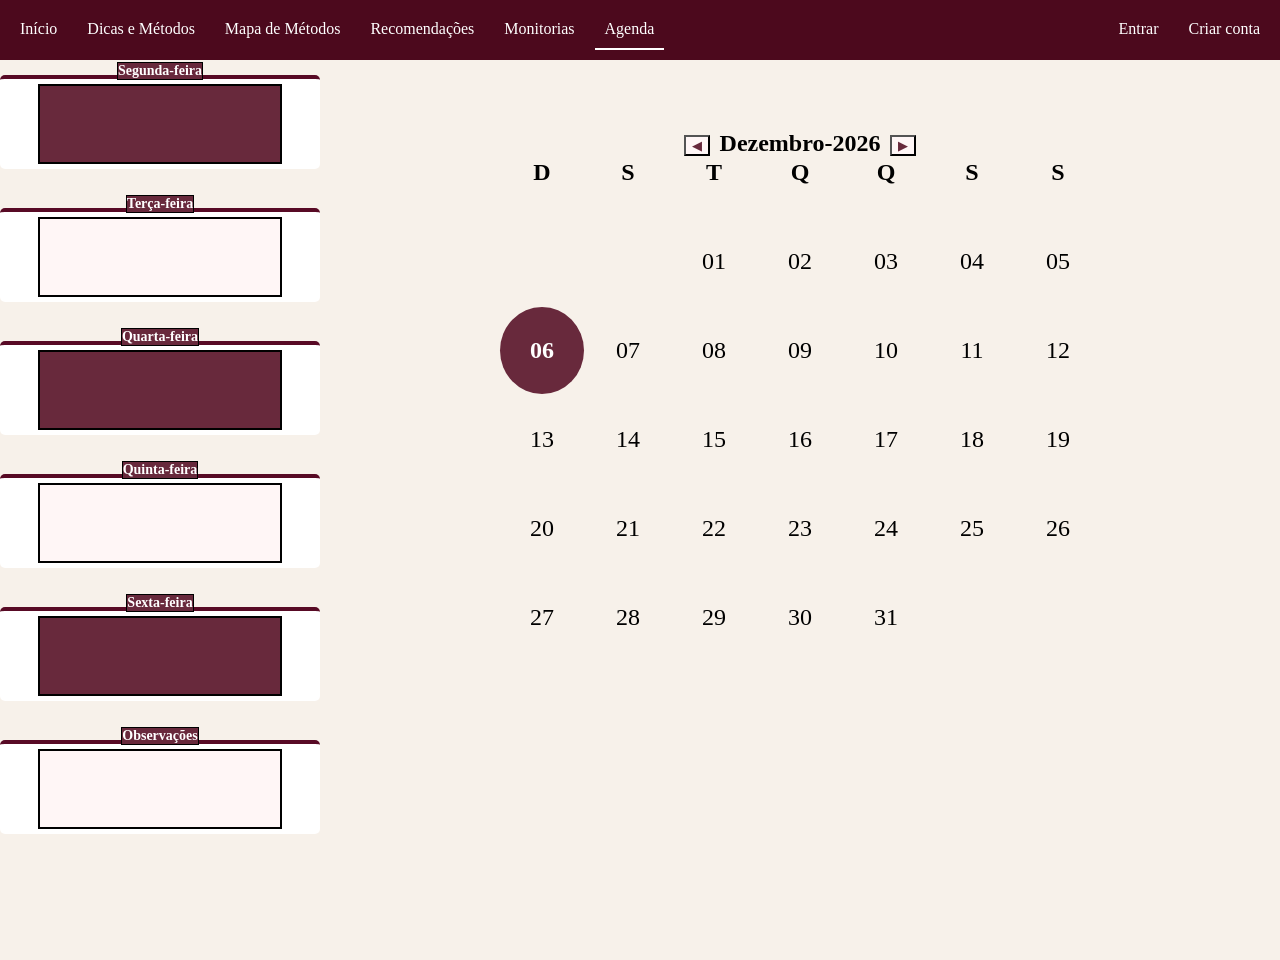
==== commit 16d86286: "modo escuro" ====
--- a/agenda.html
+++ b/agenda.html
@@ -147,5 +147,6 @@
 
             </section>
         </main>
+        <script src="java/modo.js"></script>
     </body>
 </html>
--- a/style.css
+++ b/style.css
@@ -38,6 +38,10 @@
 
 .menu a:hover {
     background-color: #580A25;
+}
+
+.menu a[href="entrar.html"]{
+    margin-left: auto;
 }
 
 /* PÁGINA ATUAL */
@@ -314,6 +318,12 @@
     gap: 30px;
 }
 
+.materiais a{
+    text-decoration: none;
+    color: inherit;
+    background-color: white;
+}
+
 .materia h3 {
     background-color: #4C091D;
     color: white;
@@ -421,6 +431,7 @@
     color: #555;
 }
 
+
 /*RESPONSIVIDADE*/
 
 @media (max-width: 760px) {
@@ -441,8 +452,9 @@
 
 .menu {
     display: flex;
-    flex-wrap: wrap;
-}
+
+}
+
 
 /* MÉTODOS */
 
@@ -451,7 +463,7 @@
     grid-template-columns: 1fr;
 }
 
-/* SITES */
+/* RECOMENDAÇÕES */
 
 .materiais {
     display: grid;
@@ -489,28 +501,12 @@
 .body-agenda {
     margin: 0;
     height: 100%;
-    overflow: hidden;
+    overflow: auto;
     /*
     background-color: #9b85bb;
     */
 }
 
-
-.lista-navbar {
-    list-style-type: none;
-    margin: 0;
-    padding: 1.5;
-    display: flex;
-    justify-content: flex-end;
-    gap: 5px;
-}
-
-.lista-navbar img {
-    width: 27px;
-    height: 27px;
-    object-fit: cover;
-    display: block;
-}
 
 .main-agenda {
     display: flex;
@@ -660,3 +656,137 @@
     border-radius: 50%; /* Torna o destaque redondo */
     font-weight: bold;
 }
+
+/*MODO ESCURO*/
+
+body.escuro {
+    background-color: #140a0e;
+}
+
+body.escuro .pag_principal {
+    background-color: #1c1217;
+}
+
+/* Barra e menu */
+body.escuro .navegador {
+    background-color: #0f0b12;
+}
+
+body.escuro .menu {
+    background-color: #2a0610;
+}
+
+body.escuro .menu a:hover {
+    background-color: #430a1d;
+}
+
+/* Login e cadastro */
+body.escuro .textos {
+    background-color: #3a1620;
+}
+
+body.escuro .formulario h2,
+body.escuro .campo label {
+    color: #e8a0b4;
+}
+
+body.escuro .subtitulo,
+body.escuro .trocar_conta {
+    color: #a8a2a5;
+}
+
+body.escuro .trocar_conta a {
+    color: #e8a0b4;
+}
+
+body.escuro .campo input,
+body.escuro .comment-form input {
+    background-color: #2a1f25;
+    color: #eeeeee;
+    border: 1px solid #55444b;
+}
+
+/* Topo e conteúdo */
+body.escuro .cabeca {
+    background-color: #2a0610;
+}
+
+body.escuro .titulo,
+body.escuro .area_conteudo h3,
+body.escuro .area_comentario h4,
+body.escuro .user,
+body.escuro .dia h4,
+body.escuro .monit b,
+body.escuro .metodo_mapa h5 {
+    color: #e8a0b4;
+}
+
+body.escuro .descricao,
+body.escuro .area_conteudo p,
+body.escuro .texto,
+body.escuro .monit,
+body.escuro .metodo_mapa p {
+    color: #cfc8cb;
+}
+
+/* Footer */
+body.escuro .site-footer {
+    background-color: #3a1620;
+}
+
+/* Dicas e métodos */
+body.escuro .area_conteudo,
+body.escuro .area_mapa {
+    background-color: #2a1f25;
+}
+
+/* Comentários */
+body.escuro .area_comentario,
+body.escuro .dia {
+    background-color: #241a1f;
+    border-color: #55444b;
+}
+
+body.escuro .comentario {
+    border-bottom: 1px solid #3d2f36;
+}
+
+/* Mapa de métodos */
+body.escuro .metodo_mapa {
+    background-color: #1c1217;
+    border-color: #55444b;
+}
+
+/* Agenda */
+body.escuro .dias-semana,
+body.escuro .calendario {
+    background-color: #1c1217;
+}
+
+body.escuro .tabela-calendario {
+    color: #eeeeee;
+}
+
+body.escuro .dia:nth-child(even) div {
+    background-color: #2a1f25;
+    color: #eeeeee;
+}
+
+body.escuro #anterior,
+body.escuro #proximo {
+    background-color: #2a1f25;
+    color: #e8a0b4;
+}
+
+body.escuro [contenteditable="true"]:focus {
+    background-color: #2f2229;
+}
+
+/* Botão do modo noturno */
+#botao-tema {
+    cursor: pointer;
+    padding: 8px 12px;
+    border: none;
+    border-radius: 5px;
+    
+}
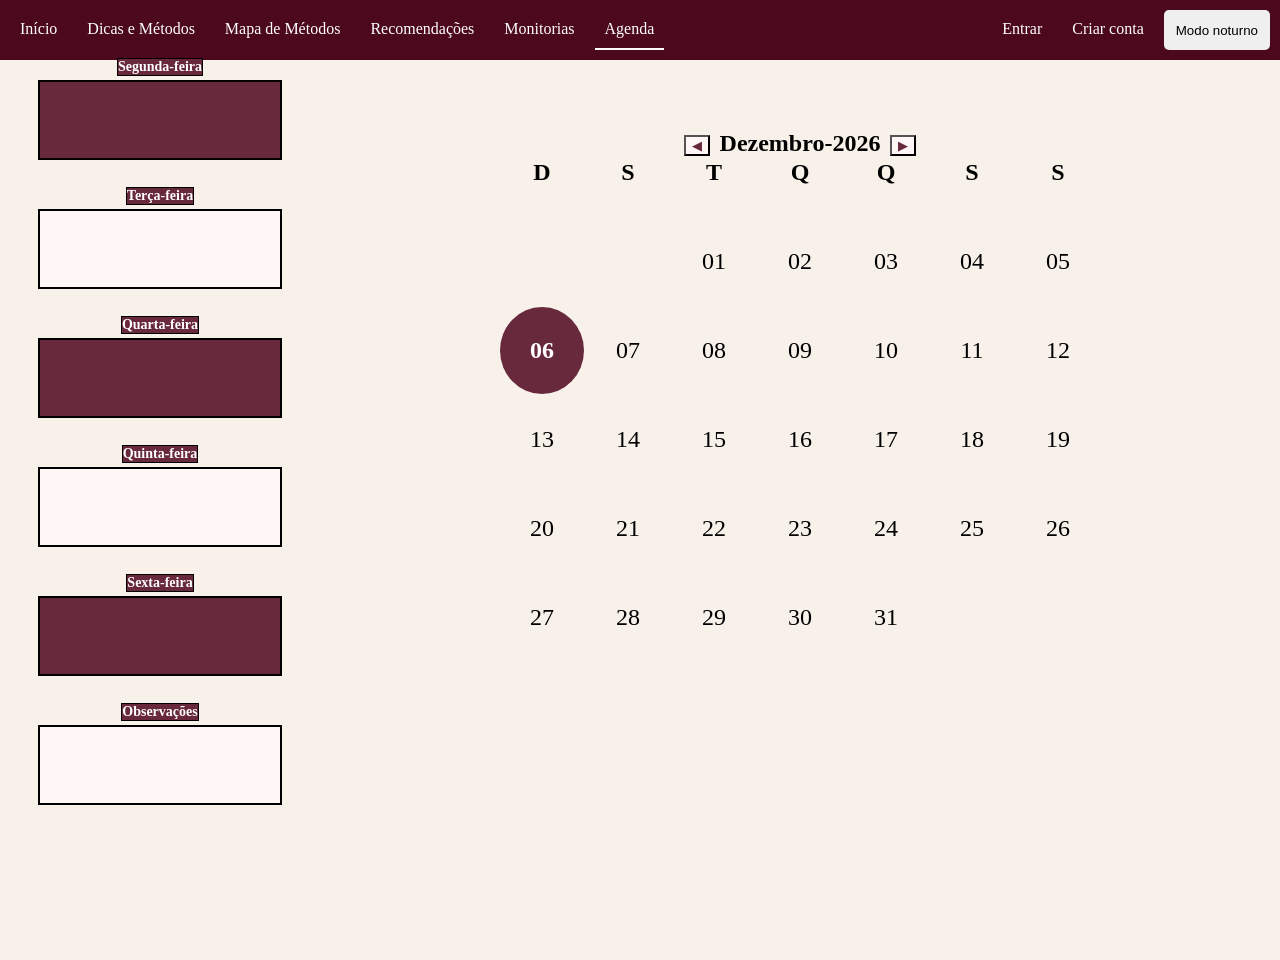
==== commit 77ce824a: "ajustes finais" ====
--- a/agenda.html
+++ b/agenda.html
@@ -49,6 +49,7 @@
                 <a href="cadastro.html">
                     Criar conta
                 </a>
+                <button id="botao-tema"> Modo noturno</button>
 
             </nav>
         <main class="main-agenda">
--- a/style.css
+++ b/style.css
@@ -356,15 +356,22 @@
     gap: 20px;
 }
 
-.dia {
+.dias {
     background-color: white;
     padding: 20px;
     border-top: 4px solid #580A25;
     border-radius: 5px;
-}
-
-.dia h4 {
-    color: #4C091D;
+    position: relative;
+    display: flex;
+    flex-direction: column;
+    align-items: center;
+    width: 100%;
+    margin-top: 15px;
+}
+
+.dias h4 {
+    background-color:  #4C091D;
+    color: white;
 }
 
 .monit {
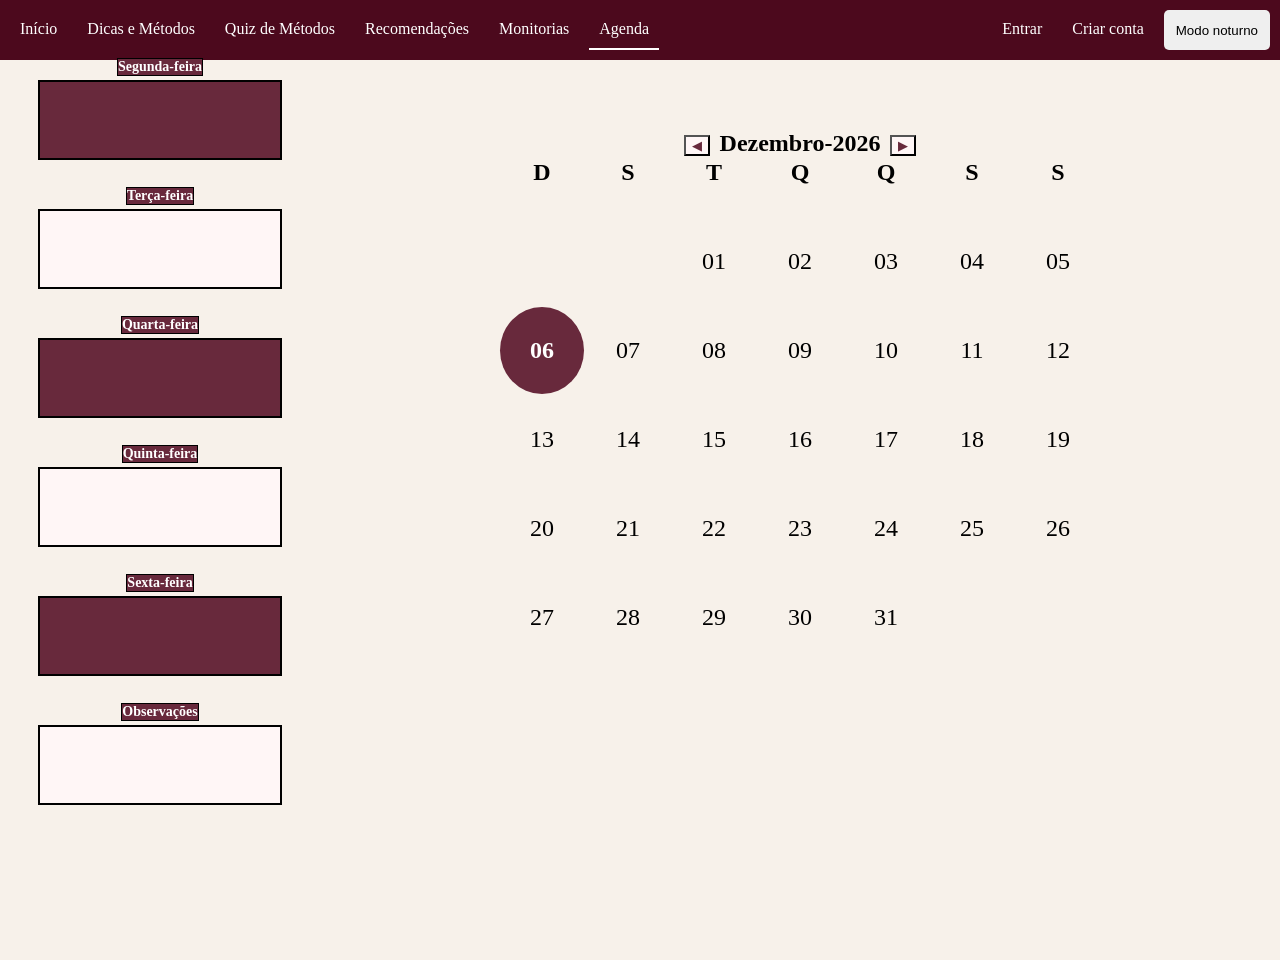
==== commit 8d895fd4: "ajustes" ====
--- a/agenda.html
+++ b/agenda.html
@@ -26,7 +26,7 @@
                 </a>
 
                 <a href="metodos.html">
-                    Mapa de Métodos
+                    Quiz de Métodos
                 </a>
 
                 <a href="recomenda.html">
--- a/style.css
+++ b/style.css
@@ -7,7 +7,10 @@
     margin:0%;
     background-color: #68293C;
 }
-
+.imgInicial{
+    width: 100%;
+    height: 400px;
+}
 /*PÁGINA PRINCIPAL*/
 .pag_principal {
     background-color: #FFF6F6;
@@ -72,7 +75,7 @@
 
 /* LOGO */
 .logo {
-    width:590px;
+    width:50%;
     margin-inline-start: auto;
 }
 
@@ -97,11 +100,14 @@
 
 .formulario h2 {
     color: #4C091D;
+    font-size: 50px;
+    margin: 0%;
 }
 
 .subtitulo {
     color: #8B8782;
     margin-bottom: 30px;
+    font-size: 30px;
 }
 
 /*CAMPOS DO FORMULÁRIO*/
@@ -165,13 +171,16 @@
 
 
 .cabeca h1 {
-    font-size: 32px;
+    font-size: 40px;
 }
 
 .cabeca p {
     line-height: 1.6;
 }
 
+.cabeca h2{
+    font-size: 30px;
+}
 
 /*CONTEÚDO GERAL*/
 
@@ -180,16 +189,31 @@
 }
 
 .titulo {
-    color: #4C091D;
-}
-
+    color: white;
+}
+.textoInicial h1{
+    text-indent: 400px;
+    color: #4C091D;
+    font-size: 50px;
+}
+.textoInicial h2{
+    text-indent: 750px;
+    color: #4C091D;
+    font-size: 30px;
+}
+.textoInicial p{
+    text-indent: 520px;
+    color: #555;
+    font-size: 20px;
+}
 .descricao {
     color: #555;
     line-height: 1.6;
 }
+/* CONTAINER CARROSSEL */
+
 
 /*FOOTER*/
-
 .site-footer {
     background-color: #68293C;
     color: white;
@@ -357,7 +381,7 @@
 }
 
 .dias {
-    background-color: white;
+    background-color: #E2E2E2;
     padding: 20px;
     border-top: 4px solid #580A25;
     border-radius: 5px;
@@ -369,7 +393,7 @@
     margin-top: 15px;
 }
 
-.dias h4 {
+.dias h2 {
     background-color:  #4C091D;
     color: white;
 }
@@ -383,59 +407,18 @@
     color: #4C091D;
 }
 
-/*MAPA DE MÉTODOS*/
-
-.area_mapa {
-    background-color: #e2e2e2;
-    padding: 30px;
-    border-radius: 10px;
-}
-
-.mapa_mental {
-    display: flex;
-    position: relative;
-    width: 100%;
-    height: 440px;
-}
-
-/* CENTRO DO MAPA */
-
-.centro {
-    display: flex;
-    position: absolute;
-    left: 50%;
-    top: 50%;
-    transform: translate(-50%, -50%);
-    width: 120px;
-    height: 120px;
-    background-color: #580A25;
-    color: white;
-    border-radius: 50%;
-    display: flex;
-    align-items: center;
-    justify-content: center;
-}
-
-/* CAIXAS DO MAPA */
-
-.metodo_mapa {
-    display: flex;
-    position: absolute;
-    width: 190px;
-    background-color: #FFF6F6;
-    padding: 10px;
-    border: 1px solid #ccc;
-    border-radius: 5px;
-}
-
-.metodo_mapa h5 {
-    margin: 0 0 5px 0;
-    color: #4C091D;
-}
-
-.metodo_mapa p {
-    margin: 0;
-    color: #555;
+.monit td,
+.monit th{
+    color: #0f0b12;
+}
+
+
+
+/*QUIZ DE METODO*/
+
+.descri{
+    color: #0f0b12;
+    font-size: 25px;
 }
 
 
@@ -637,7 +620,129 @@
     top: 25px;
     left: 10px;
 }
-
+/* QUIZ */
+
+.quiz-container {
+    max-width: 850px;
+    margin: 40px auto;
+    padding: 40px;
+    background-color: white;
+    border-radius: 10px;
+}
+
+.progresso {
+    margin-bottom: 30px;
+}
+
+#numero-pergunta {
+    color: #4C091D;
+    font-weight: bold;
+}
+
+.barra {
+    width: 100%;
+    height: 10px;
+    background-color: #e2e2e2;
+    border-radius: 10px;
+    margin-top: 10px;
+}
+
+#barra-progresso {
+    width: 10%;
+    height: 100%;
+    background-color: #580A25;
+    border-radius: 10px;
+}
+
+#pergunta {
+    color: #4C091D;
+    font-size: 24px;
+    line-height: 1.4;
+    margin-bottom: 25px;
+}
+
+#alternativas {
+    display: flex;
+    flex-direction: column;
+    gap: 12px;
+}
+
+.alternativa {
+    width: 100%;
+    padding: 15px;
+    text-align: left;
+    background-color: #FFF6F6;
+    border: 1px solid #ccc;
+    border-left: 4px solid #580A25;
+    border-radius: 5px;
+    color: #555;
+    cursor: pointer;
+    font-size: 16px;
+}
+
+.alternativa:hover {
+    background-color: #f0e1e5;
+}
+
+.alternativa.selecionada {
+    background-color: #e2e2e2;
+    border-color: #4C091D;
+    color: #4C091D;
+    font-weight: bold;
+}
+
+.botao_quiz {
+    background-color: #580A25;
+    color: white;
+    border: none;
+    border-radius: 5px;
+    padding: 12px 25px;
+    cursor: pointer;
+    font-size: 16px;
+    margin-top: 25px;
+}
+
+.botao_quiz:hover {
+    background-color: #4C091D;
+}
+
+.botao_quiz:disabled {
+    background-color: #aaa;
+    cursor: not-allowed;
+}
+
+.resultado {
+    display: none;
+    text-align: center;
+}
+
+.resultado h2 {
+    color: #555;
+}
+
+.resultado h1 {
+    color: #4C091D;
+    font-size: 32px;
+    margin: 20px 0;
+}
+
+.resultado p {
+    color: #555;
+    line-height: 1.6;
+    max-width: 600px;
+    margin: auto;
+}
+
+@media (max-width: 760px) {
+    .quiz-container {
+        margin: 20px;
+        padding: 25px;
+    }
+
+    #pergunta {
+        font-size: 20px;
+    }
+}
 [contenteditable="true"] {
     word-wrap: break-word;
     overflow-wrap: break-word;
@@ -796,4 +901,4 @@
     border: none;
     border-radius: 5px;
     
-}+}
